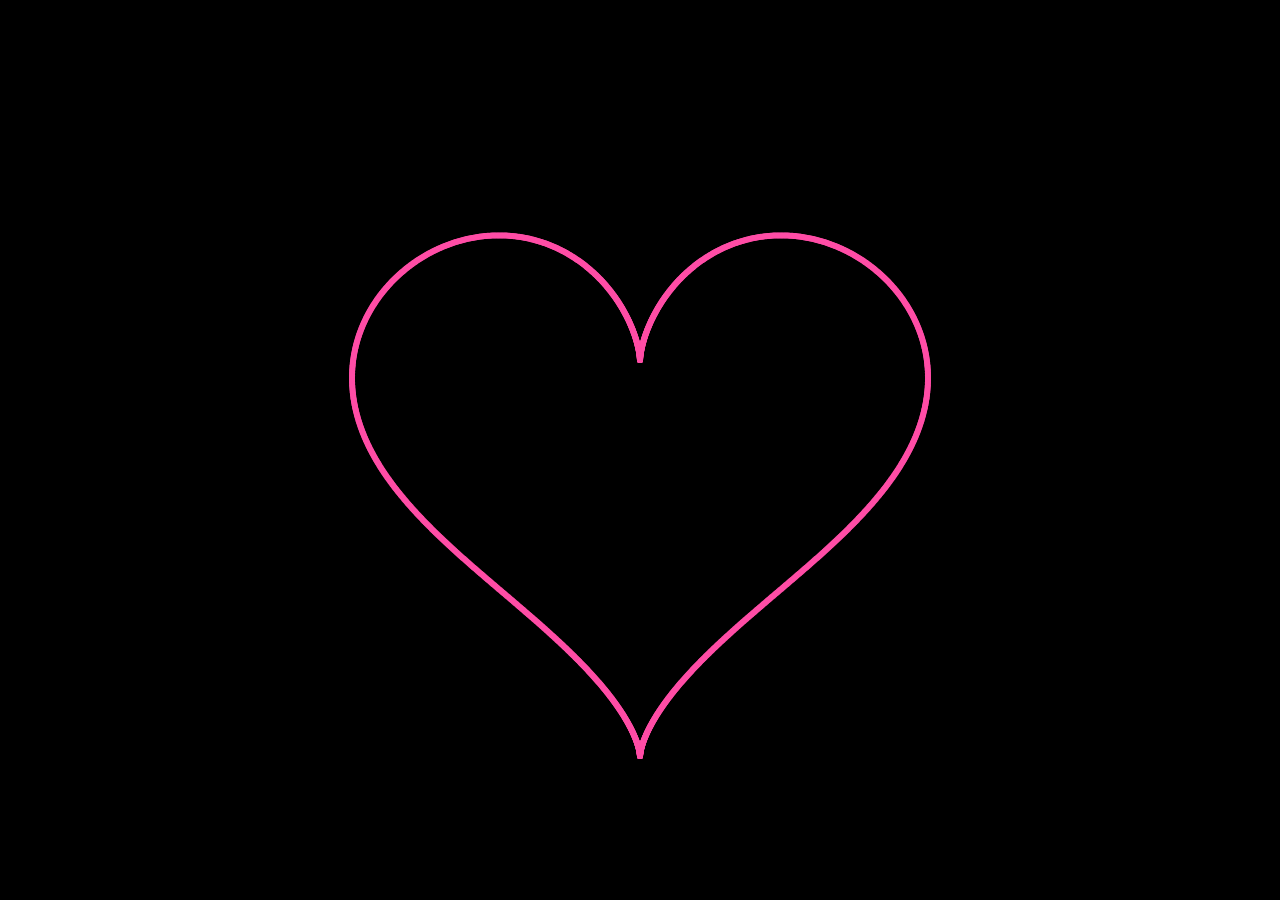
==== index.html @ 824fdd66 "Add files via upload" ====
<!DOCTYPE html>
<html lang="pt-BR">
<head>
    <meta charset="UTF-8">
    <meta name="viewport" content="width=device-width, initial-scale=1.0">
    <title>Coração de Partículas</title>

    
    <link rel="stylesheet" href="style.css">
</head>
<body>

    
    <canvas id="canvas"></canvas>

    
    <script src="script.js"></script>

</body>
</html>
---- style.css ----
*{
    margin: 0;
    padding: 0;
    box-sizing: border-box;
}


body{
    background: #000;
    overflow: hidden;

    width: 100vw;
    height: 100vh;
}


canvas{
    display: block;

    width: 100%;
    height: 100%;
}
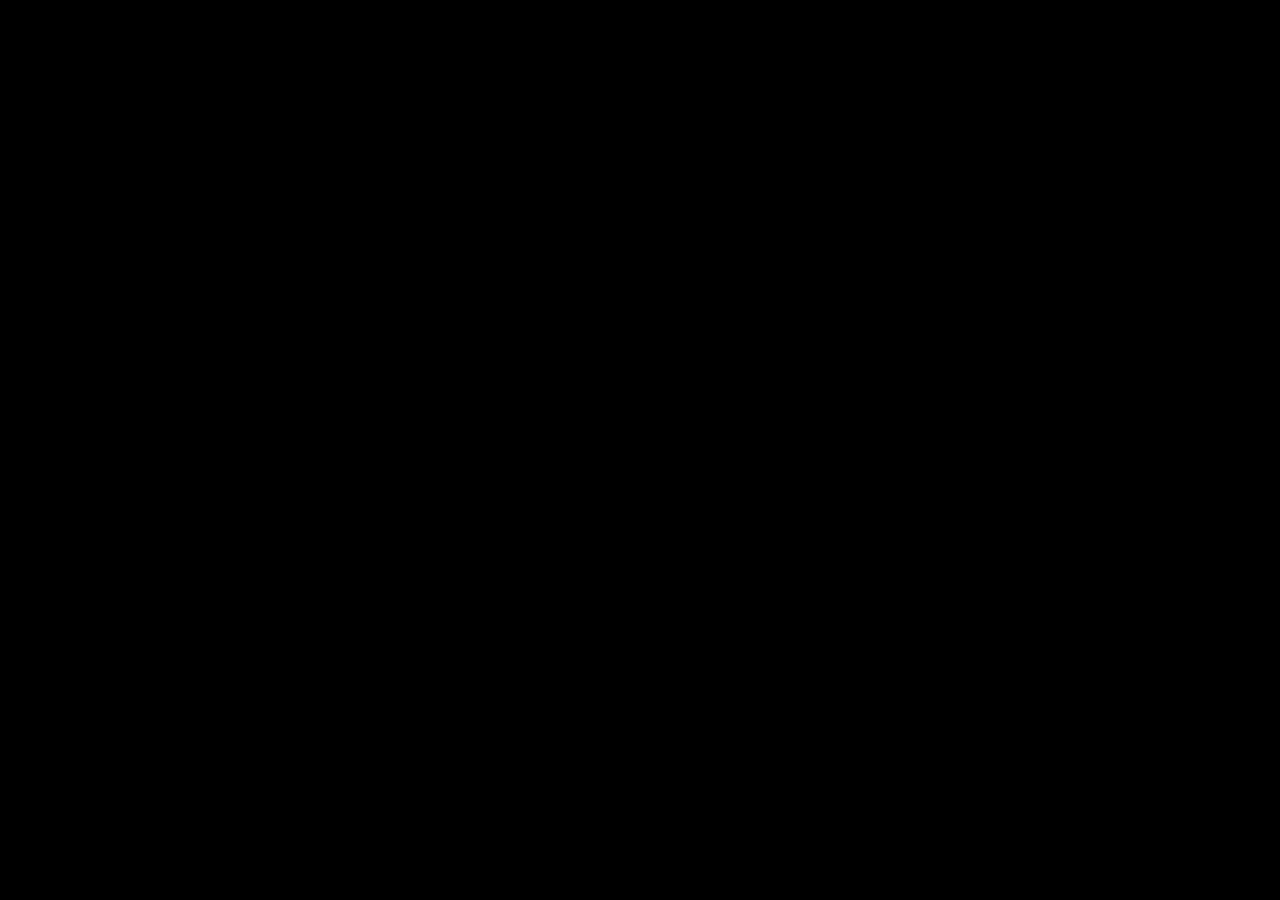
==== commit 45a95ec1: "Add files via upload" ====
--- a/index.html
+++ b/index.html
@@ -2,19 +2,95 @@
 <html lang="pt-BR">
 <head>
     <meta charset="UTF-8">
-    <meta name="viewport" content="width=device-width, initial-scale=1.0">
     <title>Coração de Partículas</title>
-
-    
-    <link rel="stylesheet" href="style.css">
+    <style>
+        body { margin: 0; overflow: hidden; background: #000; }
+        svg { display: none; }
+    </style>
 </head>
 <body>
+    <svg width="600" height="552" viewBox="0 0 600 552">
+        <path d="M300 150 C 300 150 200 50 100 100 C 0 150 50 300 300 500 C 550 300 600 150 500 100 C 400 50 300 150 300 150 Z"></path>
+    </svg>
 
-    
-    <canvas id="canvas"></canvas>
+    <script src="https://cdnjs.cloudflare.com/ajax/libs/three.js/r128/three.min.js"></script>
+    <script src="https://cdnjs.cloudflare.com/ajax/libs/gsap/3.12.2/gsap.min.js"></script>
 
-    
-    <script src="script.js"></script>
+    <script>
+        // 1. CONFIGURAÇÃO DO THREE.JS
+        const scene = new THREE.Scene();
+        const camera = new THREE.PerspectiveCamera(75, window.innerWidth / window.innerHeight, 0.1, 1000);
+        camera.position.z = 400;
 
+        const renderer = new THREE.WebGLRenderer({ antialias: true });
+        renderer.setSize(window.innerWidth, window.innerHeight);
+        document.body.appendChild(renderer.domElement);
+
+        // 2. CAPTURA DO SVG E PREPARAÇÃO DOS PONTOS
+        const path = document.querySelector("path");
+        const length = path.getTotalLength();
+        const vertices = [];
+
+        const geometry = new THREE.BufferGeometry();
+        const step = 0.4; 
+        const positions = new Float32Array(Math.ceil(length / step) * 3);
+
+        // 3. APENAS UM LOOP: Calculando as posições originais
+        for (let i = 0; i < length; i += step) {
+            const point = path.getPointAtLength(i);
+            
+            const vector = new THREE.Vector3(point.x - 300, -point.y + 250, 0);
+            vector.x += (Math.random() - 0.5) * 30;
+            vector.y += (Math.random() - 0.5) * 30;
+            vector.z += (Math.random() - 0.5) * 30;
+            
+            vertices.push(vector);
+        }
+
+        // 4. A ANIMAÇÃO CORRETA DA TIMELINE
+        const tl = gsap.timeline({
+            repeat: -1,       
+            yoyo: true,       
+            repeatDelay: 1.5  // Espera 1.5s com o coração montado
+        });
+
+        tl.from(vertices, {
+            x: 0,
+            y: 0,
+            z: 0,
+            ease: "power2.inOut",
+            duration: 1.5,
+            stagger: {
+                amount: 2     // As partículas terminam de explodir do centro em no máximo 2s
+            }
+        });
+
+        // 5. APLICANDO O MATERIAL E COLOCANDO NA TELA
+        geometry.setAttribute('position', new THREE.BufferAttribute(positions, 3));
+        const material = new THREE.PointsMaterial({ color: 0xff0044, size: 2 });
+        const particles = new THREE.Points(geometry, material);
+        scene.add(particles);
+
+        function animate() {
+            requestAnimationFrame(animate);
+
+            const positionAttribute = geometry.attributes.position;
+            for(let i = 0; i < vertices.length; i++) {
+                positionAttribute.setXYZ(i, vertices[i].x, vertices[i].y, vertices[i].z);
+            }
+            positionAttribute.needsUpdate = true;
+
+            renderer.render(scene, camera);
+        }
+
+        animate();
+
+        // 6. AJUSTE RESPONSIVO
+        window.addEventListener('resize', () => {
+            camera.aspect = window.innerWidth / window.innerHeight;
+            camera.updateProjectionMatrix();
+            renderer.setSize(window.innerWidth, window.innerHeight);
+        });
+    </script>
 </body>
 </html>
